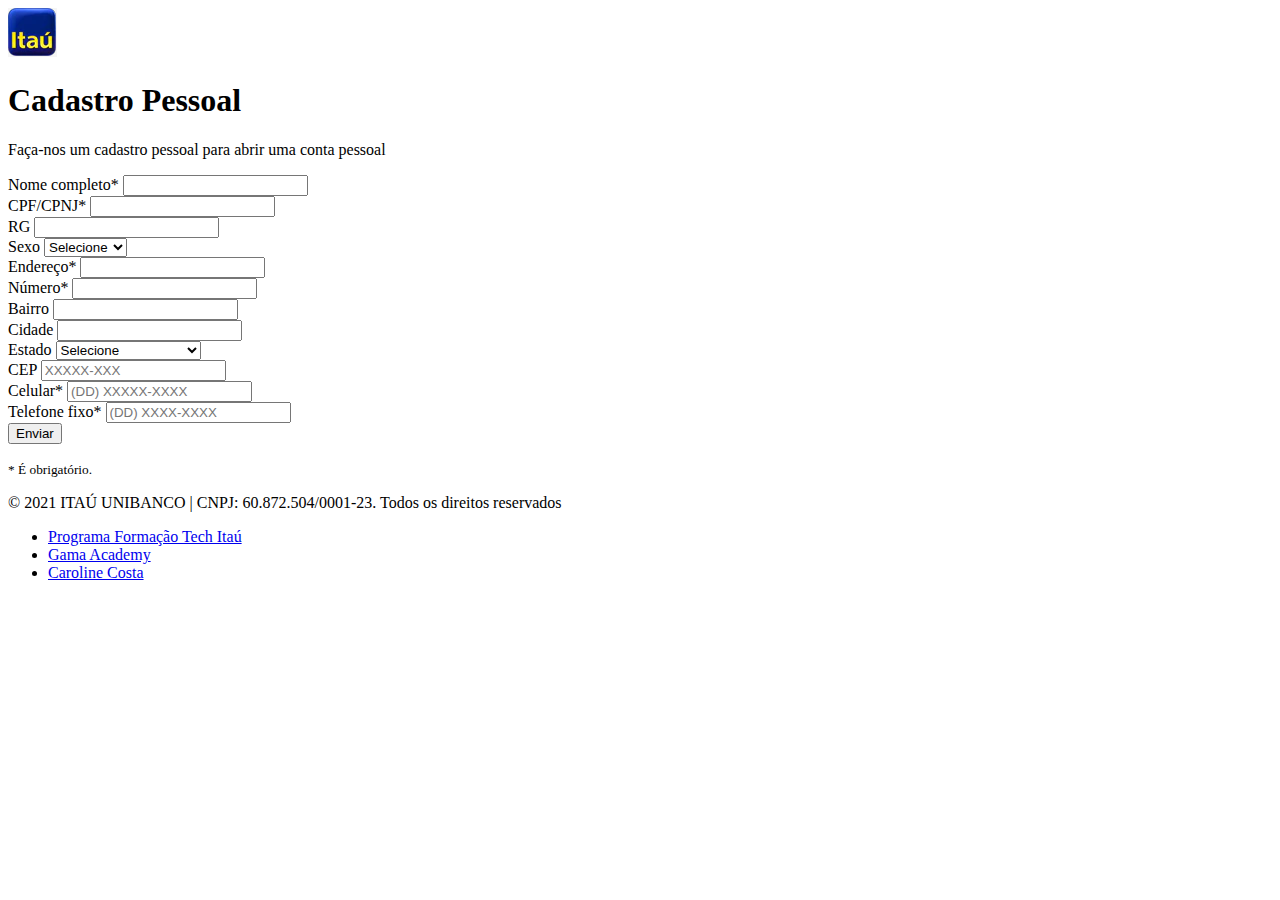
==== index.html @ a0193574 "_" ====
<!DOCTYPE html>
<html lang="pt-BR">

<head>
    <link media="projection, screen, tv" rel="stylesheet" type="text/css" href="assets/css/colours.css">
    <link media="projection, screen, tv" rel="stylesheet" type="text/css" href="assets/css/fonts.css">
    <link media="projection, screen, tv" rel="stylesheet" type="text/css" href="assets/css/global.css">

    <link rel="shortcut icon" type="image/png" href="assets/images/favicon.png" />

    <meta charset="UTF-8">
    <meta name="description" content="Faça-nos um cadastro pessoal para abrir uma conta corrente">
    <meta http-equiv="X-UA-Compatible" content="IE=edge">
    <meta name="viewport" content="width=device-width, initial-scale=1.0">

    <title>Itaú – Abrir uma conta corrente</title>
</head>

<body>

    <div class="container">

        <section>
            <img alt="Logótipo do Itaú" src="Logotipo.PNG">

            <h1>Cadastro Pessoal</h1>
            <p>Faça-nos um cadastro pessoal para abrir uma conta pessoal</h2>

                <form action="/sent.html" method="get" data-jsv-form="true" data-jsv-form-invalid-message="Por favor, corrija os erros abaixo" data-jsv-form-incomplete-tooltip="Por favor, preencha os campos">
                    <div class="group">

                        <div class="controls">
                            <label for="name">Nome completo*</label>
                            <input type="text" id="name" name="name" data-jsv-validators="require" data-jsv-field-error-require="O campo não pode ser vazio" />
                        </div>

                        <div class="grid">
                            <div class="col-1-3">
                                <div class="controls">
                                    <label for="cpf">CPF/CPNJ*</label>
                                    <input type="text" id="cpf" name="cpf" data-jsv-validators="require" data-jsv-field-error-require="Não pode deixar campo de CPF/CNPJ vazio" />
                                </div>
                            </div>

                            <div class="col-1-3">
                                <div class="controls">
                                    <label for="rg">RG</label>
                                    <input type="number" id="rg" name="rg">
                                </div>
                            </div>

                            <div class="col-1-3 col-1-3-sm">
                                <div class="controls">
                                    <label for="sex">Sexo</label>
                                    <select name="sex" id="sex">
                                    <option value="blank">Selecione</option>
                                    <option value="male">Masculino</option>
                                    <option value="female">Feminino</option>
                                  </select>
                                </div>
                            </div>
                        </div>

                        <div class="grid">
                            <div class="col-2-3">
                                <div class="controls">
                                    <label for="street">Endereço*</label>
                                    <input type="text" id="street" name="street" data-jsv-validators="require" data-jsv-field-error-require="Não pode deixar campo vazio" />
                                </div>
                            </div>

                            <div class="col-1-3">
                                <div class="controls">
                                    <label for="number">Número*</label>
                                    <input type="number" id="number" name="number" data-jsv-validators="require" data-jsv-field-error-require="O número não pode ser vazio" />
                                </div>
                            </div>
                        </div>

                        <div class="controls">
                            <label for="neighbourhood">Bairro</label>
                            <input type="text" id="neighbourhood" name="neighbourhood">
                        </div>

                        <div class="grid">
                            <div class="col-1-3">
                                <div class="controls">
                                    <label for="city">Cidade</label>
                                    <input type="text" id="city" name="city" data-jsv-validators="require" data-jsv-field-error-require="Não pode deixar campo vazio"/>
                                </div>
                            </div>

                            <div class="col-1-3">
                                <div class="controls">
                                    <label for="state">Estado</label>
                                    <select name="state" id="state" data-jsv-validators="require" />
                                      <option value="selecione">Selecione</option>
                                      <option value="AC">Acre</option>
                                      <option value="AL">Alagoas</option>
                                      <option value="AP">Amapá</option>
                                      <option value="AM">Amazonas</option>
                                      <option value="BA">Bahia</option>
                                      <option value="CE">Ceará</option>
                                      <option value="DF">Distrito Federal</option>
                                      <option value="ES">Espírito Santo</option>
                                      <option value="GO">Goiás</option>
                                      <option value="MA">Maranhão</option>
                                      <option value="MT">Mato Grosso</option>
                                      <option value="MS">Mato Grosso do Sul</option>
                                      <option value="MG">Minas Gerais</option>
                                      <option value="PA">Pará</option>
                                      <option value="PB">Paraíba</option>
                                      <option value="PR">Paraná</option>
                                      <option value="PE">Pernambuco</option>
                                      <option value="PI">Piauí</option>
                                      <option value="RJ">Rio de Janeiro</option>
                                      <option value="RN">Rio Grande do Norte</option>
                                      <option value="RS">Rio Grande do Sul</option>
                                      <option value="RO">Rondônia</option>
                                      <option value="RR">Roraima</option>
                                      <option value="SC">Santa Catarina</option>
                                      <option value="SP">São Paulo</option>
                                      <option value="SE">Sergipe</option>
                                      <option value="TO">Tocantins</option>
                                    </select>
                                </div>
                            </div>

                            <div class="col-1-3">
                                <div class="controls">
                                    <label for="post-code">CEP</label>
                                    <input type="text" id="post-code" name="post-code" pattern="\d{5}-?\d{3}" placeholder="XXXXX-XXX">
                                </div>
                            </div>
                        </div>

                        <div class="grid">
                            <div class="col-1-2">
                                <div class="controls">
                                    <label for="mobile">Celular*</label>
                                    <input type="text" id="mobile" name="mobile" placeholder="(DD) XXXXX-XXXX" data-jsv-validators="pattern" data-jsv-pattern="^\([1-9]{2}\) (?:[2-8]|9[1-9])[0-9]{3}\-[0-9]{4}$" data-jsv-field-error-pattern="Por favor, valide seu número de celular"/>
                                </div>
                            </div>

                            <div class="col-1-2">
                                <div class="controls">
                                    <label for="phone">Telefone fixo*</label>
                                    <input type="text" id="phone" name="phone" placeholder="(DD) XXXX-XXXX" data-jsv-validators="pattern" data-jsv-pattern="^\([1-9]{2}\) (?:[2-8]|9[1-9])[0-9]{3}\-[0-9]{4}$" data-jsv-field-error-pattern="Por favor, valide seu número de telefone fixo"/>
                                </div>
                            </div>
                        </div>

                        <button type="submit" class="col-1-8">Enviar</button>

                    </div>

                </form>
                
                <p><small>* É obrigatório.</small></p>
        </section>
    </div>

    <footer>

        <div class="container">
            <p>© 2021 ITAÚ UNIBANCO | CNPJ: 60.872.504/0001-23. Todos os direitos reservados</p>
            <ul>
                <li><a href="https://www.itau.com.br/itaubba-pt/para-quem/tech/">Programa Formação Tech Itaú</a></li>
                <li><a href="https://www.gama.academy/">Gama Academy</a></li>
                <li><a href="https://www.linkedin.com/in/caroline-costa-2114a284/">Caroline Costa</a></li>
            </ul>
        </div>

    </footer>

    <script type="text/javascript" src="assets/js/js-simple-validations.js"></script>
    <script type="text/javascript" src="assets/js/global.js"></script>
</body>

</html>
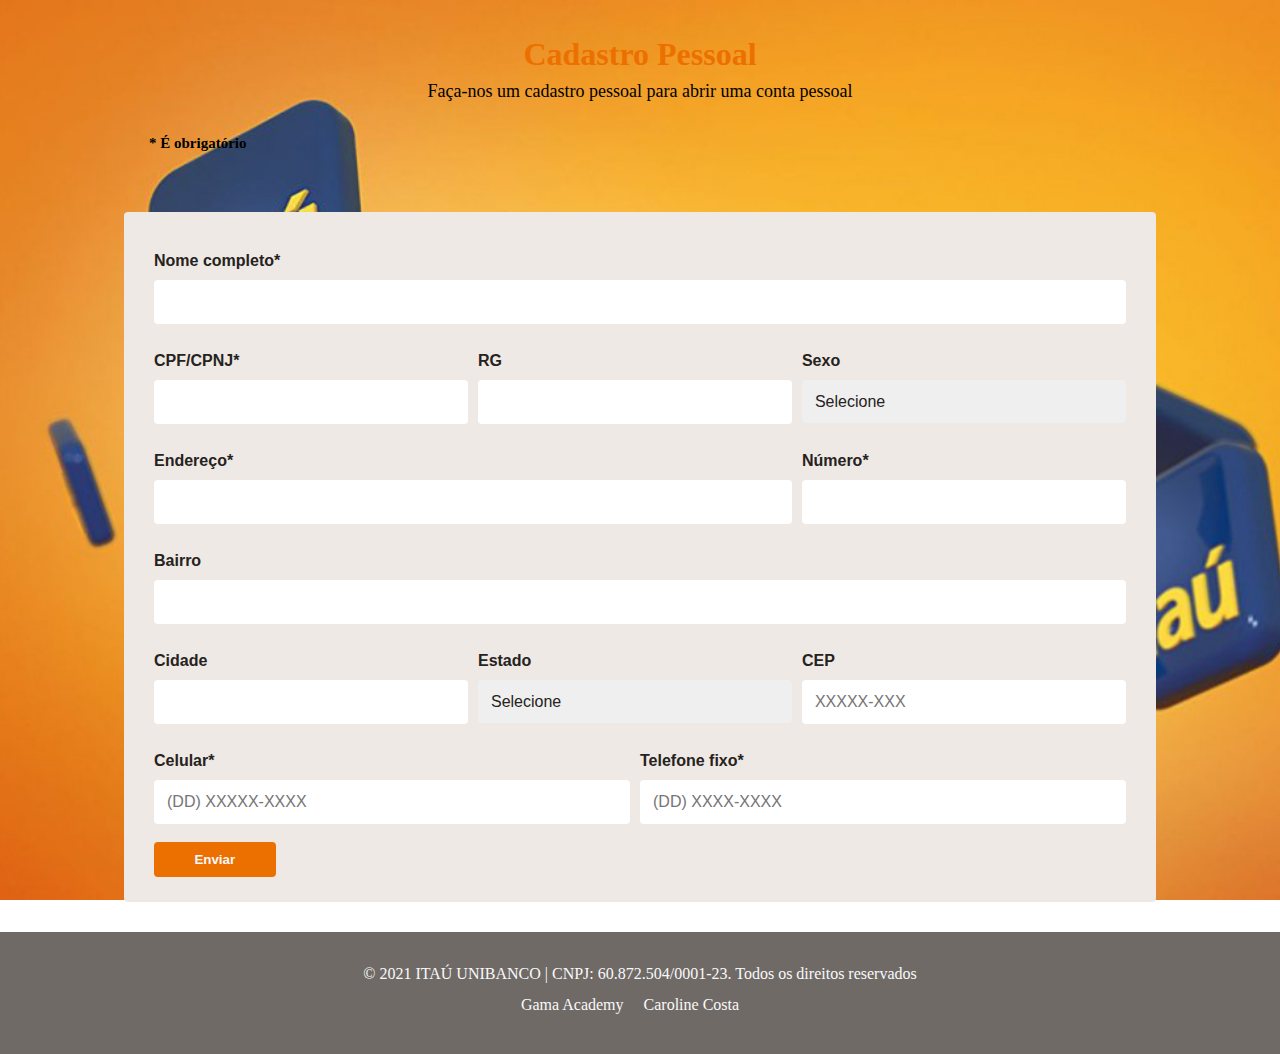
==== commit 3e232d84: "_" ====
--- a/index.html
+++ b/index.html
@@ -2,161 +2,154 @@
 <html lang="pt-BR">
 
 <head>
-    <link media="projection, screen, tv" rel="stylesheet" type="text/css" href="assets/css/colours.css">
-    <link media="projection, screen, tv" rel="stylesheet" type="text/css" href="assets/css/fonts.css">
-    <link media="projection, screen, tv" rel="stylesheet" type="text/css" href="assets/css/global.css">
-
-    <link rel="shortcut icon" type="image/png" href="assets/images/favicon.png" />
-
     <meta charset="UTF-8">
-    <meta name="description" content="Faça-nos um cadastro pessoal para abrir uma conta corrente">
     <meta http-equiv="X-UA-Compatible" content="IE=edge">
     <meta name="viewport" content="width=device-width, initial-scale=1.0">
-
-    <title>Itaú – Abrir uma conta corrente</title>
+    <link rel="stylesheet" href="css/estilo.css">
+    <link rel="shortcut icon" type="image/png" href="imagens/logotipo.png" />
+    <title>Itau - Cadastro Pessoal</title>
 </head>
 
 <body>
+    <div class="container">
+        <section>
+            <main class="container">
+                    <h1 id="titulo">Cadastro Pessoal</h1>
+                    <p>Faça-nos um cadastro pessoal para abrir uma conta pessoal</h2>
+                    <p><small><b>* É obrigatório</b></small></p>
 
-    <div class="container">
+                    <form action="/sent.html" method="get" id="cadastro" onsubmit="enviarPronto()">
+                        <div class="group">
+                            <div class="controls">
+                                <label for="name">Nome completo*</label>
+                                <input type="text" id="name" name="name" required onblur="validaNome()" />
+                            </div>
 
-        <section>
-            <img alt="Logótipo do Itaú" src="Logotipo.PNG">
+                            <div class="grid">
+                                <div class="col-1-3">
+                                    <div class="controls">
+                                        <label for="cpf">CPF/CPNJ*</label>
+                                        <input type="text" id="cpf" name="cpf" required onblur="validaCPF()" />
+                                    </div>
+                                </div>
 
-            <h1>Cadastro Pessoal</h1>
-            <p>Faça-nos um cadastro pessoal para abrir uma conta pessoal</h2>
+                                <div class="col-1-3">
+                                    <div class="controls">
+                                        <label for="rg">RG</label>
+                                        <input type="number" id="rg" name="rg" onblur="validaRG()">
+                                    </div>
+                                </div>
 
-                <form action="/sent.html" method="get" data-jsv-form="true" data-jsv-form-invalid-message="Por favor, corrija os erros abaixo" data-jsv-form-incomplete-tooltip="Por favor, preencha os campos">
-                    <div class="group">
-
-                        <div class="controls">
-                            <label for="name">Nome completo*</label>
-                            <input type="text" id="name" name="name" data-jsv-validators="require" data-jsv-field-error-require="O campo não pode ser vazio" />
-                        </div>
-
-                        <div class="grid">
-                            <div class="col-1-3">
-                                <div class="controls">
-                                    <label for="cpf">CPF/CPNJ*</label>
-                                    <input type="text" id="cpf" name="cpf" data-jsv-validators="require" data-jsv-field-error-require="Não pode deixar campo de CPF/CNPJ vazio" />
+                                <div class="col-1-3 col-1-3-sm">
+                                    <div class="controls">
+                                        <label for="sex">Sexo</label>
+                                        <select name="sex" id="sex">
+                                            <option value="blank">Selecione</option>
+                                            <option value="male">Masculino</option>
+                                            <option value="female">Feminino</option>
+                                        </select>
+                                    </div>
                                 </div>
                             </div>
 
-                            <div class="col-1-3">
-                                <div class="controls">
-                                    <label for="rg">RG</label>
-                                    <input type="number" id="rg" name="rg">
+                            <div class="grid">
+                                <div class="col-2-3">
+                                    <div class="controls">
+                                        <label for="street">Endereço*</label>
+                                        <input type="text" id="street" name="street" required onblur="validaEndereco()" />
+                                    </div>
+                                </div>
+
+                                <div class="col-1-3">
+                                    <div class="controls">
+                                        <label for="number">Número*</label>
+                                        <input type="number" id="number" name="number" required onblur="validaNumero()" />
+                                    </div>
                                 </div>
                             </div>
 
-                            <div class="col-1-3 col-1-3-sm">
-                                <div class="controls">
-                                    <label for="sex">Sexo</label>
-                                    <select name="sex" id="sex">
-                                    <option value="blank">Selecione</option>
-                                    <option value="male">Masculino</option>
-                                    <option value="female">Feminino</option>
-                                  </select>
+                            <div class="controls">
+                                <label for="neighbourhood">Bairro</label>
+                                <input type="text" id="neighbourhood" name="neighbourhood" onblur="validaBairro()">
+                            </div>
+
+                            <div class="grid">
+                                <div class="col-1-3">
+                                    <div class="controls">
+                                        <label for="city">Cidade</label>
+                                        <input type="text" id="city" name="city" required onblur="validaCidade()" />
+                                    </div>
                                 </div>
-                            </div>
-                        </div>
 
-                        <div class="grid">
-                            <div class="col-2-3">
-                                <div class="controls">
-                                    <label for="street">Endereço*</label>
-                                    <input type="text" id="street" name="street" data-jsv-validators="require" data-jsv-field-error-require="Não pode deixar campo vazio" />
+                                <div class="col-1-3">
+                                    <div class="controls">
+                                        <label for="state">Estado</label>
+                                        <select name="state" id="state" required >
+                                        <option value="selecione">Selecione</option>
+                                        <option value="AC">Acre</option>
+                                        <option value="AL">Alagoas</option>
+                                        <option value="AP">Amapá</option>
+                                        <option value="AM">Amazonas</option>
+                                        <option value="BA">Bahia</option>
+                                        <option value="CE">Ceará</option>
+                                        <option value="DF">Distrito Federal</option>
+                                        <option value="ES">Espírito Santo</option>
+                                        <option value="GO">Goiás</option>
+                                        <option value="MA">Maranhão</option>
+                                        <option value="MT">Mato Grosso</option>
+                                        <option value="MS">Mato Grosso do Sul</option>
+                                        <option value="MG">Minas Gerais</option>
+                                        <option value="PA">Pará</option>
+                                        <option value="PB">Paraíba</option>
+                                        <option value="PR">Paraná</option>
+                                        <option value="PE">Pernambuco</option>
+                                        <option value="PI">Piauí</option>
+                                        <option value="RJ">Rio de Janeiro</option>
+                                        <option value="RN">Rio Grande do Norte</option>
+                                        <option value="RS">Rio Grande do Sul</option>
+                                        <option value="RO">Rondônia</option>
+                                        <option value="RR">Roraima</option>
+                                        <option value="SC">Santa Catarina</option>
+                                        <option value="SP">São Paulo</option>
+                                        <option value="SE">Sergipe</option>
+                                        <option value="TO">Tocantins</option>
+                                        </select>
+                                    </div>
+                                </div>
+
+                                <div class="col-1-3">
+                                    <div class="controls">
+                                        <label for="post-code">CEP</label>
+                                        <input type="text" id="post-code" name="post-code" pattern="\d{5}-?\d{3}"
+                                            placeholder="XXXXX-XXX">
+                                    </div>
                                 </div>
                             </div>
 
-                            <div class="col-1-3">
-                                <div class="controls">
-                                    <label for="number">Número*</label>
-                                    <input type="number" id="number" name="number" data-jsv-validators="require" data-jsv-field-error-require="O número não pode ser vazio" />
+                            <div class="grid">
+                                <div class="col-1-2">
+                                    <div class="controls">
+                                        <label for="mobile">Celular*</label>
+                                        <input type="text" id="mobile" name="mobile" placeholder="(DD) XXXXX-XXXX"
+                                            pattern="^\([1-9]{2}\) (?:[2-8]|9[1-9])[0-9]{3}\-[0-9]{4}$"
+                                            required onblur="validaCelular()" />
+                                    </div>
                                 </div>
-                            </div>
-                        </div>
 
-                        <div class="controls">
-                            <label for="neighbourhood">Bairro</label>
-                            <input type="text" id="neighbourhood" name="neighbourhood">
-                        </div>
-
-                        <div class="grid">
-                            <div class="col-1-3">
-                                <div class="controls">
-                                    <label for="city">Cidade</label>
-                                    <input type="text" id="city" name="city" data-jsv-validators="require" data-jsv-field-error-require="Não pode deixar campo vazio"/>
+                                <div class="col-1-2">
+                                    <div class="controls">
+                                        <label for="phone">Telefone fixo*</label>
+                                        <input type="text" id="phone" name="phone" placeholder="(DD) XXXX-XXXX"
+                                            pattern="^\([1-9]{2}\) (?:[2-8]|9[1-9])[0-9]{3}\-[0-9]{4}$"
+                                            required onblur="validaFixo()"/>
+                                    </div>
                                 </div>
                             </div>
 
-                            <div class="col-1-3">
-                                <div class="controls">
-                                    <label for="state">Estado</label>
-                                    <select name="state" id="state" data-jsv-validators="require" />
-                                      <option value="selecione">Selecione</option>
-                                      <option value="AC">Acre</option>
-                                      <option value="AL">Alagoas</option>
-                                      <option value="AP">Amapá</option>
-                                      <option value="AM">Amazonas</option>
-                                      <option value="BA">Bahia</option>
-                                      <option value="CE">Ceará</option>
-                                      <option value="DF">Distrito Federal</option>
-                                      <option value="ES">Espírito Santo</option>
-                                      <option value="GO">Goiás</option>
-                                      <option value="MA">Maranhão</option>
-                                      <option value="MT">Mato Grosso</option>
-                                      <option value="MS">Mato Grosso do Sul</option>
-                                      <option value="MG">Minas Gerais</option>
-                                      <option value="PA">Pará</option>
-                                      <option value="PB">Paraíba</option>
-                                      <option value="PR">Paraná</option>
-                                      <option value="PE">Pernambuco</option>
-                                      <option value="PI">Piauí</option>
-                                      <option value="RJ">Rio de Janeiro</option>
-                                      <option value="RN">Rio Grande do Norte</option>
-                                      <option value="RS">Rio Grande do Sul</option>
-                                      <option value="RO">Rondônia</option>
-                                      <option value="RR">Roraima</option>
-                                      <option value="SC">Santa Catarina</option>
-                                      <option value="SP">São Paulo</option>
-                                      <option value="SE">Sergipe</option>
-                                      <option value="TO">Tocantins</option>
-                                    </select>
-                                </div>
-                            </div>
+                            <button type="submit" class="col-1-8">Enviar</button><link rel="stylesheet" href="sent.html">
 
-                            <div class="col-1-3">
-                                <div class="controls">
-                                    <label for="post-code">CEP</label>
-                                    <input type="text" id="post-code" name="post-code" pattern="\d{5}-?\d{3}" placeholder="XXXXX-XXX">
-                                </div>
-                            </div>
                         </div>
-
-                        <div class="grid">
-                            <div class="col-1-2">
-                                <div class="controls">
-                                    <label for="mobile">Celular*</label>
-                                    <input type="text" id="mobile" name="mobile" placeholder="(DD) XXXXX-XXXX" data-jsv-validators="pattern" data-jsv-pattern="^\([1-9]{2}\) (?:[2-8]|9[1-9])[0-9]{3}\-[0-9]{4}$" data-jsv-field-error-pattern="Por favor, valide seu número de celular"/>
-                                </div>
-                            </div>
-
-                            <div class="col-1-2">
-                                <div class="controls">
-                                    <label for="phone">Telefone fixo*</label>
-                                    <input type="text" id="phone" name="phone" placeholder="(DD) XXXX-XXXX" data-jsv-validators="pattern" data-jsv-pattern="^\([1-9]{2}\) (?:[2-8]|9[1-9])[0-9]{3}\-[0-9]{4}$" data-jsv-field-error-pattern="Por favor, valide seu número de telefone fixo"/>
-                                </div>
-                            </div>
-                        </div>
-
-                        <button type="submit" class="col-1-8">Enviar</button>
-
-                    </div>
-
-                </form>
-                
-                <p><small>* É obrigatório.</small></p>
+                    </form>
         </section>
     </div>
 
@@ -165,7 +158,6 @@
         <div class="container">
             <p>© 2021 ITAÚ UNIBANCO | CNPJ: 60.872.504/0001-23. Todos os direitos reservados</p>
             <ul>
-                <li><a href="https://www.itau.com.br/itaubba-pt/para-quem/tech/">Programa Formação Tech Itaú</a></li>
                 <li><a href="https://www.gama.academy/">Gama Academy</a></li>
                 <li><a href="https://www.linkedin.com/in/caroline-costa-2114a284/">Caroline Costa</a></li>
             </ul>
@@ -173,8 +165,7 @@
 
     </footer>
 
-    <script type="text/javascript" src="assets/js/js-simple-validations.js"></script>
-    <script type="text/javascript" src="assets/js/global.js"></script>
+    <script type="text/javascript" src="js/script.js"></script>
 </body>
 
 </html>--- a/css/estilo.css
+++ b/css/estilo.css
@@ -0,0 +1,450 @@
+* {
+  box-sizing: content-box;
+}
+
+:root {
+  --black: #252220;
+  --blue: #007ab7;
+  --brown: #706a66;
+  --light-orange: #efe9e5;
+  --default-orange: #ec7000;
+  --white: #f8f9fa;
+}
+* {
+  -webkit-box-sizing: border-box;
+  -moz-box-sizing: border-box;
+  box-sizing: border-box;
+}
+
+*:before,
+*:after {
+  box-sizing: inherit;
+}
+
+a,
+abbr,
+acronym,
+address,
+applet,
+article,
+aside,
+audio,
+b,
+big,
+blockquote,
+body,
+canvas,
+caption,
+center,
+cite,
+code,
+dd,
+del,
+details,
+dfn,
+div,
+dl,
+dt,
+em,
+embed,
+fieldset,
+figcaption,
+figure,
+footer,
+form,
+h1,
+h2,
+h3,
+h4,
+h5,
+h6,
+header,
+hgroup,
+hr,
+html,
+i,
+iframe,
+img,
+ins,
+kbd,
+label,
+legend,
+li,
+mark,
+menu,
+nav,
+object,
+ol,
+output,
+p,
+pre,
+q,
+ruby,
+s,
+samp,
+section,
+small,
+span,
+strike,
+strong,
+sub,
+summary,
+sup,
+svg,
+table,
+tbody,
+td,
+tfoot,
+th,
+thead,
+time,
+tr,
+tt,
+u,
+ul,
+var,
+video {
+  border: 0;
+  margin: 0;
+  padding: 0;
+  vertical-align: baseline;
+}
+
+html,
+body {
+  height: 100%;
+}
+
+body {
+  background-image: url("../imagens/fundo.jpg");
+  background-repeat: no-repeat;
+  background-size: cover;
+}
+
+body.enviado {
+  display: grid;
+  align-items: center;
+  justify-items: center;
+}
+
+form {
+  background-color: #45534b;
+  padding: 10px;
+  height: auto;
+  font-family: Verdana, Geneva, Tahoma, sans-serif;
+}
+
+label {
+  display: inline-grid;
+  margin-top: 10px;
+}
+input[type="text"],
+select,
+input[type="number"] {
+  padding: 4px;
+  width: 200px;
+  border: 2px solid rgb(211, 144, 20);
+  outline: 0;
+}
+
+input[type="submit"]:hover {
+  background-color: darkorange;
+}
+
+.row {
+  --bs-gutter-x: 1.5rem;
+  --bs-gutter-y: 0;
+  display: flex;
+  flex-wrap: wrap;
+  margin-left: calc(var(--bs-gutter-x) / -2);
+  margin-right: calc(var(--bs-gutter-x) / -2);
+  margin-top: calc(var(--bs-gutter-y) * -1);
+}
+
+.row > * {
+  flex-shrink: 0;
+  margin-top: var(--bs-gutter-y);
+  max-width: 100%;
+  padding-left: calc(var(--bs-gutter-x) / 2);
+  padding-right: calc(var(--bs-gutter-x) / 2);
+  width: 100%;
+}
+
+.container,
+.container-fluid,
+.container-sm,
+.container-md,
+.container-lg,
+.container-xl,
+.container-xxl {
+  margin-left: auto;
+  margin-right: auto;
+  padding-left: 0.75rem;
+  padding-right: 0.75rem;
+  width: 100%;
+}
+
+h1,
+h2,
+p {
+  line-height: 1.5em;
+  text-align: center;
+}
+
+h1 {
+  color: var(--default-orange);
+}
+
+p small {
+  display: block;
+  padding: 25px;
+  text-align: left;
+}
+
+section {
+  padding: 30px;
+}
+
+section p {
+  font-size: 18px;
+}
+
+section img {
+  display: block;
+  height: 128px;
+  margin: 0 auto;
+  padding-bottom: 30px;
+}
+
+section form {
+  background-color: var(--light-orange);
+  border-radius: 4px;
+  margin-top: 30px;
+  padding: 30px;
+}
+
+.group {
+  margin-bottom: 30px;
+}
+
+.controls {
+  position: relative;
+  text-align: left;
+}
+
+.controls input[type="text"],
+.controls input[type="email"],
+.controls input[type="number"],
+.controls input[type="date"],
+.controls input[type="tel"],
+.controls select,
+.controls textarea,
+.controls button {
+  border: 1px solid transparent;
+  border-radius: 4px;
+  color: var(--black);
+  font-family: var(--open-sans);
+  font-size: 16px;
+  font-weight: 300;
+  margin-bottom: 18px;
+  outline: none;
+  padding: 12px;
+  -webkit-transition: all 0.3s;
+  -moz-transition: all 0.3s;
+  -o-transition: all 0.3s;
+  transition: all 0.3s;
+  width: 100%;
+}
+
+.controls input[type="text"]:hover,
+.controls input[type="email"]:hover,
+.controls input[type="number"]:hover,
+.controls input[type="date"]:hover,
+.controls input[type="tel"]:hover,
+.controls select:hover,
+.controls textarea:hover,
+.controls button:hover {
+  border: 1px solid var(--default-orange);
+}
+
+.controls select {
+  -webkit-appearance: none;
+  -moz-appearance: none;
+  cursor: pointer;
+}
+
+.controls label {
+  color: var(--black);
+  font-size: 16px;
+  font-weight: 600;
+}
+
+.controls label + input,
+.controls label + select {
+  margin-top: 10px;
+}
+
+button {
+  background-color: var(--default-orange);
+  border: none;
+  border-radius: 4px;
+  color: var(--white);
+  cursor: pointer;
+  float: right;
+  padding: 10px;
+  font-weight: 600;
+  transition: transform 0.5s cubic-bezier(0.39, 0.58, 0.57, 1),
+    opacity 0.5s cubic-bezier(0.39, 0.58, 0.57, 1);
+}
+
+button:hover {
+  background-color: var(--default-orange);
+}
+
+.clear:after {
+  clear: both;
+  content: "";
+  display: table;
+}
+
+.grid:after {
+  clear: both;
+  content: "";
+  display: table;
+}
+
+[class*="col-"] {
+  float: left;
+  padding-right: 10px;
+}
+
+.grid [class*="col-"]:last-of-type {
+  padding-right: 0;
+}
+
+.col-1-2 {
+  width: 50%;
+}
+
+.col-1-3 {
+  width: 33.33%;
+}
+
+.col-1-4 {
+  width: 25%;
+}
+
+.col-1-8 {
+  width: 12.5%;
+}
+
+.col-2-3 {
+  width: 66.66%;
+}
+
+.validate-input {
+  position: relative;
+  padding-top: 10px;
+}
+
+footer {
+  background-color: var(--brown);
+  color: var(--white);
+  padding: 30px;
+  text-align: center;
+}
+
+footer ul {
+  display: flex;
+  justify-content: center;
+  list-style-type: none;
+  padding: 10px;
+  text-align: center;
+}
+
+footer ul li {
+  padding-right: 20px;
+}
+
+footer ul li a {
+  color: var(--white);
+  text-decoration: none;
+}
+
+footer ul li a:hover {
+  font-weight: bold;
+  text-decoration: underline;
+}
+
+.success {
+  background-color: var(--light-orange);
+  border-radius: 5px;
+  padding: 30px;
+  height: 100%;
+}
+
+.success img {
+  margin-top: 30px;
+}
+
+@media (min-width: 576px) {
+  .container,
+  .container-sm {
+    max-width: 540px;
+  }
+}
+
+@media (min-width: 768px) {
+  .container,
+  .container-sm,
+  .container-md {
+    max-width: 720px;
+  }
+}
+
+@media (min-width: 992px) {
+  .container,
+  .container-sm,
+  .container-md,
+  .container-lg {
+    max-width: 960px;
+  }
+}
+
+@media (min-width: 1200px) {
+  .container,
+  .container-sm,
+  .container-md,
+  .container-lg,
+  .container-xl {
+    max-width: 1140px;
+  }
+}
+
+@media (min-width: 1400px) {
+  .container,
+  .container-sm,
+  .container-md,
+  .container-lg,
+  .container-xl,
+  .container-xxl {
+    max-width: 1320px;
+  }
+}
+
+@media screen and (max-width: 768px) {
+  .col-1-2,
+  .col-1-4-sm,
+  .col-1-3,
+  .col-2-3 {
+    width: 100%;
+  }
+
+  [class*="col-"] {
+    padding-right: 0;
+  }
+
+  .col-1-8 {
+    width: 100px;
+  }
+}
